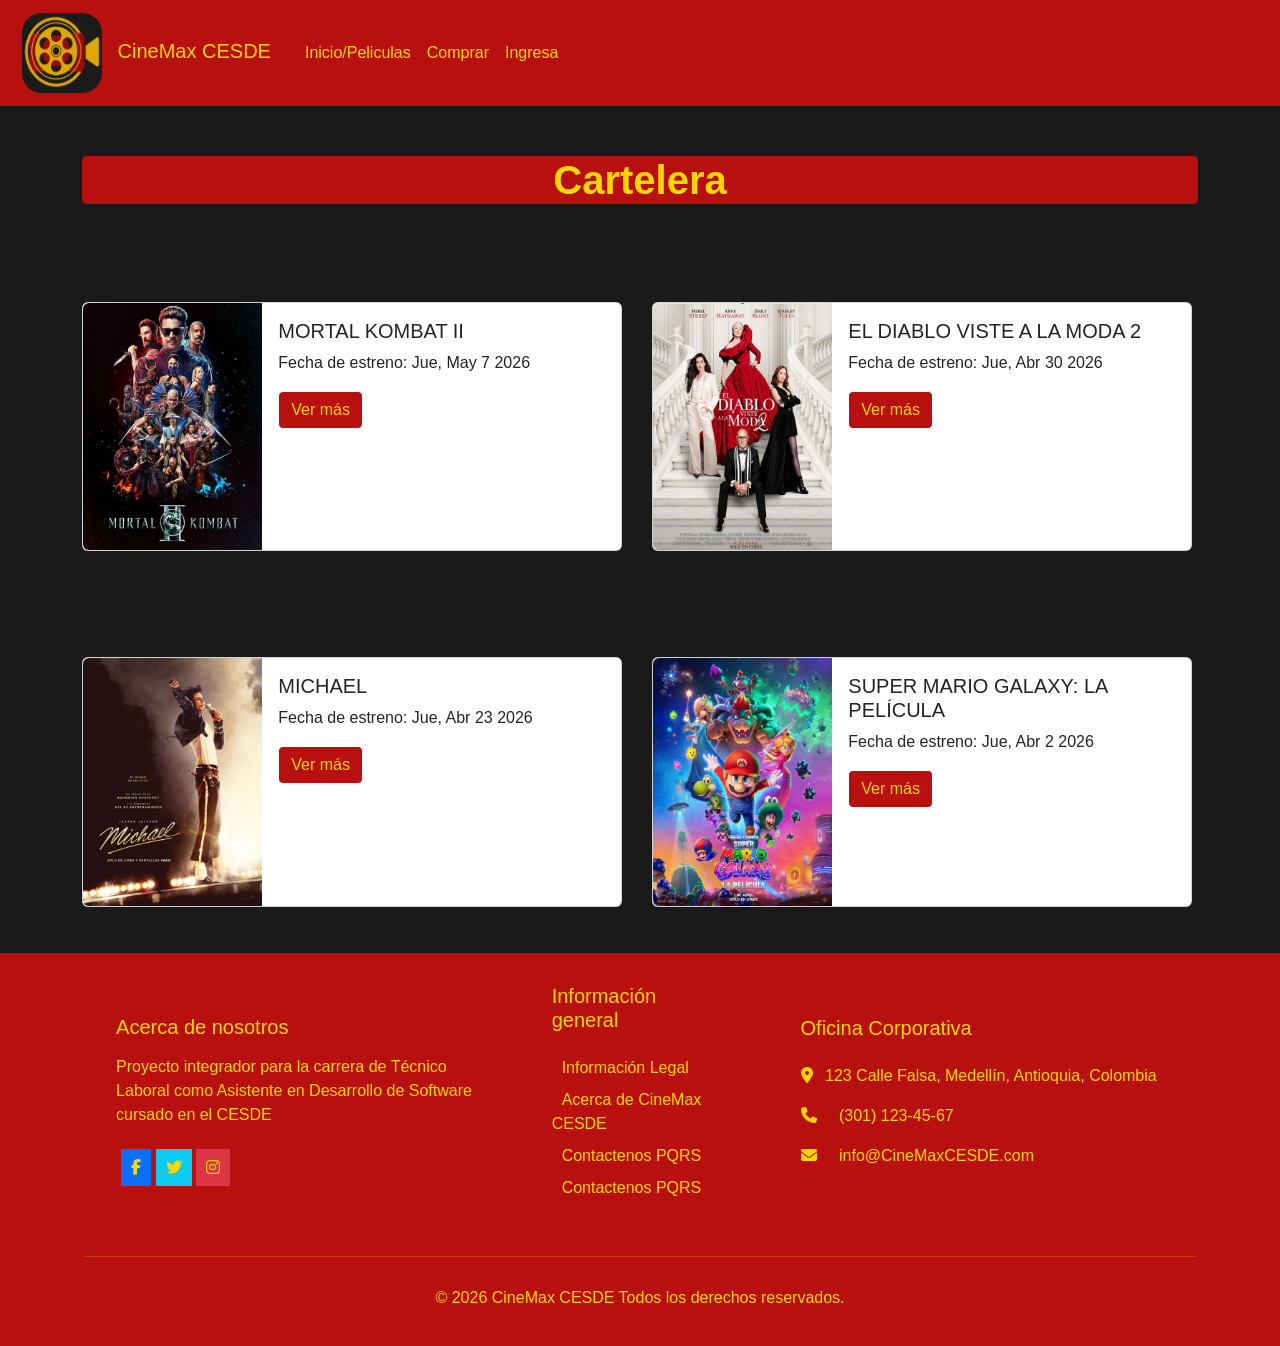
==== index.html @ 4f461a6c "agregado de arxhivos Se agregan los archivos para el funcionamiento de la página" ====
<!DOCTYPE html>
<html lang="en">

<head>
    <meta charset="UTF-8">
    <meta name="viewport" content="width=device-width, initial-scale=1.0">
    <link href="https://cdn.jsdelivr.net/npm/bootstrap@5.3.8/dist/css/bootstrap.min.css" rel="stylesheet"
        integrity="sha384-sRIl4kxILFvY47J16cr9ZwB07vP4J8+LH7qKQnuqkuIAvNWLzeN8tE5YBujZqJLB" crossorigin="anonymous">
    <link href="https://cdnjs.cloudflare.com/ajax/libs/font-awesome/6.4.2/css/all.min.css" rel="stylesheet">
    <link rel="stylesheet" href="./CSS/style.css">
    <title>CineMax CESDE</title>
</head>

<body>
    <header>
        <nav class="navbar navbar-expand-lg" style="background-color: #B80F0F;">
            <section class="container-fluid">
                <a class="navbar-brand" href="#" style="color: #FFD700;">
                    <img src="./img/logo1.png" alt="Bootstrap" width="30" height="24"
                        class="header_img">
                    CineMax CESDE
                </a>
                <button class="navbar-toggler" type="button" data-bs-toggle="collapse"
                    data-bs-target="#navbarNavAltMarkup" aria-controls="navbarNavAltMarkup" aria-expanded="false"
                    aria-label="Toggle navigation">
                    <span class="navbar-toggler-icon"></span>
                </button>
                <section class="collapse navbar-collapse" id="navbarNavAltMarkup">
                    <sectin class="navbar-nav">
                        <a class="nav-link font_color" aria-current="page"
                            href="./index.html">Inicio/Peliculas</a>
                        <a class="nav-link font_color" href="./purchaseForm.html">Comprar</a>
                        <a class="nav-link font_color" href="#">Ingresa</a>
                </section>
            </section>
            </section>
        </nav>
    </header>
    <main>
        <!-- Se genera el contenedor que contiene las demas etiquetas -->
        <section class="container">
            <!-- Se determina que ocupara un espacio de 12 columnas para el total del contenedor -->
            <section class="grid-box col-12 text-center container_cartelera">
                <h1 class="container_cartelera"><strong>Cartelera</strong></h1>
            </section>
            <section class="row">
                <section class="grid-box col-sm-12 col-md-3 col-lg-6 movie_card">
                    <section class="card mb-3" style="max-width: 540px;">
                        <!-- g-0 elimina todos los margenes/espacios en el sistema de cuadriculas -->
                        <section class="row g-0">
                            <section class="col-md-4">
                                <img src="./img/MortalKombat.jpg" class="img-fluid rounded-start"
                                    alt="Mortal Kombat II">
                            </section>
                            <section class="col-md-8">
                                <section class="card-body">
                                    <h5 class="card-title">MORTAL KOMBAT II</h5>
                                    <p>Fecha de estreno: Jue, May 7 2026</p>
                                    <a href="#" class="btn btn-primary allButton">Ver más</a>
                                </section>
                            </section>
                        </section>
                    </section>
                </section>
                <section class="grid-box col-sm-12 col-md-3 col-lg-6 movie_card">
                    <section class="card mb-3" style="max-width: 540px;">
                        <section class="row g-0">
                            <section class="col-md-4">
                                <img src="./img/elDiabloVisteAlaModa.jpg"
                                    class="img-fluid rounded-start" alt="Hary Potter">
                            </section>
                            <section class="col-md-8">
                                <section class="card-body">
                                    <h5 class="card-title">EL DIABLO VISTE A LA MODA 2</h5>
                                    <P>Fecha de estreno: Jue, Abr 30 2026</P>
                                    <a href="./movieDetails.html"
                                        class="btn btn-primary allButton">Ver más</a>
                                </section>
                            </section>
                        </section>
                    </section>
                </section>
                <section class="grid-box col-sm-12 col-md-3 col-lg-6 movie_card">
                    <section class="card mb-3" style="max-width: 540px;">
                        <section class="row g-0">
                            <section class="col-md-4">
                                <img src="./img/Michael.jpg" class="img-fluid rounded-start"
                                    alt="...">
                            </section>
                            <section class="col-md-8">
                                <section class="card-body">
                                    <h5 class="card-title">MICHAEL</h5>
                                    <p>Fecha de estreno: Jue, Abr 23 2026</p>
                                    <a href="#" class="btn btn-primary allButton">Ver más</a>
                                </section>
                            </section>
                        </section>
                    </section>
                </section>
                <section class="grid-box col-sm-12 col-md-3 col-lg-6 movie_card">
                    <section class="card mb-3" style="max-width: 540px;">
                        <section class="row g-0">
                            <section class="col-md-4">
                                <img src="./img/SuperMarioGalaxy.jpg" class="img-fluid rounded-start"
                                    alt="...">
                            </section>
                            <section class="col-md-8">
                                <section class="card-body">
                                    <h5 class="card-title">SUPER MARIO GALAXY: LA PELÍCULA</h5>
                                    <p>Fecha de estreno: Jue, Abr 2 2026</p>
                                    <a href="#" class="btn btn-primary allButton">Ver más</a>
                                </section>
                            </section>
                        </section>
                    </section>
                </section>
            </section>
        </section>
    </main>

    <!-- py-1 añade espacio vertical (relleno o padding) -->
    <footer class="py-3 footer_information" style="background-color: #B80F0F;">
        <section class="container">
            <section class="row g-4">
                <!-- Company Info -->
                <!-- El primero col-lg sirve para definir que el elemento ocupara x numero de las 12 columnas disponibles
                 para pantallas grandes (992px en adelante).
                 El segundo col-md sirve para definir que el elemento ocupara x numero de las 12 columnas disponibles
                 para pantallas medianas (computadoras de escritorio) -->
                <section class="col-lg-4 col-md-6">
                    <!-- la clase mb- sirve para agregar margen inferior (separación) -->
                    <h5 class="mb-3">Acerca de nosotros</h5>
                    <p class="mb-4">Proyecto integrador para la carrera de Técnico Laboral como Asistente en
                        Desarrollo de Software cursado en el CESDE</p>
                    <section class="social-links">
                        <a href="#" class="social-icon bg-primary"><i class="fab fa-facebook-f"></i></a>
                        <a href="#" class="social-icon bg-info"><i class="fab fa-twitter"></i></a>
                        <a href="#" class="social-icon bg-danger"><i class="fab fa-instagram"></i></a>
                    </section>
                </section>

                <!-- Quick Links -->
                <section class="col-lg-2 col-md-6">
                    <h5 class="mb-4">Información general</h5>
                    <ul class="list-unstyled">
                        <li class="mb-2"><a href="#" class="footer-link">Información Legal</a></li>
                        <li class="mb-2"><a href="#" class="footer-link">Acerca de CineMax CESDE</a></li>
                        <li class="mb-2"><a href="#" class="footer-link">Contactenos PQRS</a></li>
                        <li class="mb-2"><a href="#" class="footer-link">Contactenos PQRS</a></li>
                    </ul>
                </section>
                <!-- Contact Info -->
                <section class="col-lg-4 col-md-6">
                    <h5 class="mb-4">Oficina Corporativa</h5>
                    <ul class="list-unstyled">
                        <li class="mb-3">
                            <i class="fas fa-map-marker-alt me-2"></i>
                            123 Calle Falsa, Medellín, Antioquia, Colombia
                        </li>
                        <li class="mb-3">
                            <i class="fas fa-phone me-2"></i>
                            <a href="tel:+1234567890" class="footer-link"> (301) 123-45-67</a>
                        </li>
                        <li class="mb-3">
                            <i class="fas fa-envelope me-2"></i>
                            <a href="mailto:contact@example.com" class="footer-link"> info@CineMaxCESDE.com</a>
                        </li>
                    </ul>
                </section>
            </section>

            <!-- mt- añade margen superior al elemento -->
            <section class="row mt-1">
                <section class="col-12">
                    <!-- Genera la linea visible que separa los links de la declaración de derechos -->
                    <hr class="mb-4">
                    <section class="text-center">
                        <p class="mb-0">&copy; 2026 CineMax CESDE Todos los derechos reservados.</p>
                    </section>
                </section>
            </section>
        </section>
    </footer>
    <script src="https://cdn.jsdelivr.net/npm/bootstrap@5.3.8/dist/js/bootstrap.bundle.min.js"
        integrity="sha384-FKyoEForCGlyvwx9Hj09JcYn3nv7wiPVlz7YYwJrWVcXK/BmnVDxM+D2scQbITxI"
        crossorigin="anonymous"></script>

</body>

</html>
---- CSS/style.css ----
/*ESTILOS GENERALES*/
body{
    font-family: sans-serif;
    background-color: #1a1a1a;
    color: #FFD700;
}

/*Se da estilo a todos los botones*/
.allButton{
    border-radius: 5px;
    background-color: #B80F0F;
    color: #FFD700;
        border: 1px solid white;

}

/*Se definir la clase para sobreescribir algunas de las propiedades por defecto de bootstrap*/
.font_color{
    color: #FFD700;
}

/*Efecto al poner el cursor sobre un link*/
.font_color:hover{
    color: #d1cfc3;
}

/*Efecto al poner el cursor sobre un boton*/
.allButton:hover{
    border: 1px solid #c6c6c6;
    box-shadow: 0 1px 1px #000001;
    color: #FFD700;
    background-color: #B80F0F;

    
}

/*Se da estilos a los imputs cuando esten siendo seleccionados*/
input[type="text"]:focus{
    outline: none;
    border: 1px solid #c6c6c6;
    box-shadow: 0 1px 1px #000001;
    background-color: #B80F0F;
    color: #FFD700;
}

/*Efecto que da al "pararse" sobre un cuadro de texto*/
input[type="text"]:focus::placeholder{
    color: #FFD700;
}

/*Efecto que da al pararse sobre un cuadro numerico*/
input[type="number"]:focus{
    outline: none;
    border: 1px solid #c6c6c6;
    box-shadow: 0 1px 1px #000001;
    background-color: #B80F0F;
    color: #FFD700;
}

input[type="date"]:focus{
    outline: none;
    border: 1px solid #c6c6c6;
    box-shadow: 0 1px 1px #000001;
    background-color: #B80F0F;
    color: #FFD700;
}

input[type="time"]:focus{
    outline: none;
    border: 1px solid #c6c6c6;
    box-shadow: 0 1px 1px #000001;
    background-color: #B80F0F;
    color: #FFD700;
}

.form-select:focus{
    outline: none;
    border: 1px solid #c6c6c6;
    box-shadow: 0 1px 1px #000001;
    background-color: #B80F0F;
    color: #FFD700;
}

/*Elimina la decoración por defecto de los links*/
a{
    text-decoration: none;
    color: #FFD700;
    margin: auto;
    padding: 10px;
}

/*Da efecto al poner el cursor sobre un link*/
a:hover{
    color: #d1cfc3;
}

li{
    list-style: none;
}

/*ESTILOS DEL HEADER*/

/*Le da tamaño al logo que va al lado del nombre*/
.header_img{
    width: 80px;
    height: 80px;
    margin-right: 10px;
    border-radius: 20px;
}

/*ESTILOS DEL MAIN*/

/*Le añade margen superior a las tarjetas de la cartelera*/
.movie_card{
    margin-top: 90px;
}

/*Hace que los elementos del formulatio de compra queden uno debajo del otro*/
.form_purchase{
    display: flex;
    flex-direction: column;
}

/*Da espacio al titlo de cartelera*/
.container_cartelera{
    margin-top: 50px;
    background-color: #B80F0F;
    border-radius: 5px;
}

/*formulario de compra*/

/*Añade margenes el formulario de compra*/
.purchase_form{
    margin: 100px;
}

/*Estilos del detalle de la pelicula*/

.movie-details{
    background-color: #B80F0F;
    border-radius: 10px;
    padding: 20px;
    margin-top:50px;
    margin-bottom: 50px;
}

/*Se le cambia el tamaño a la imagen de la pagina del detalle de la pelicula*/
.movie_poster img{
    width: 250px;
}

/*Ajustando el video para que sea reponsive*/
.movie-trailer{
    position: relative;
    width: 100%;
}

/*ESTILOS DEO FOOTER*/
.footer_information{
    display: flex;
    flex-direction: column;
    align-items: center;
    justify-content: center;
    background-color: #B80F0F;
    margin-top: 30px;
}

/*Permite organizar en fila los elementos del footer cuando se alcance 768px*/


.footer_information section{
    padding: 5px;
    margin: auto;
}

/*Establece un tamaño predeterminado para las imagenes de contacto*/
.footer_contact img{
    width: 24px;
    height: 24px;
}

/*Agrega efecto al poner el cursor encima de los iconos de contacto*/
.footer_contact a:hover{
    border: 1px solid #c6c6c6;
    box-shadow: 0 1px 1px #000001;
    border-radius: 100px;
}
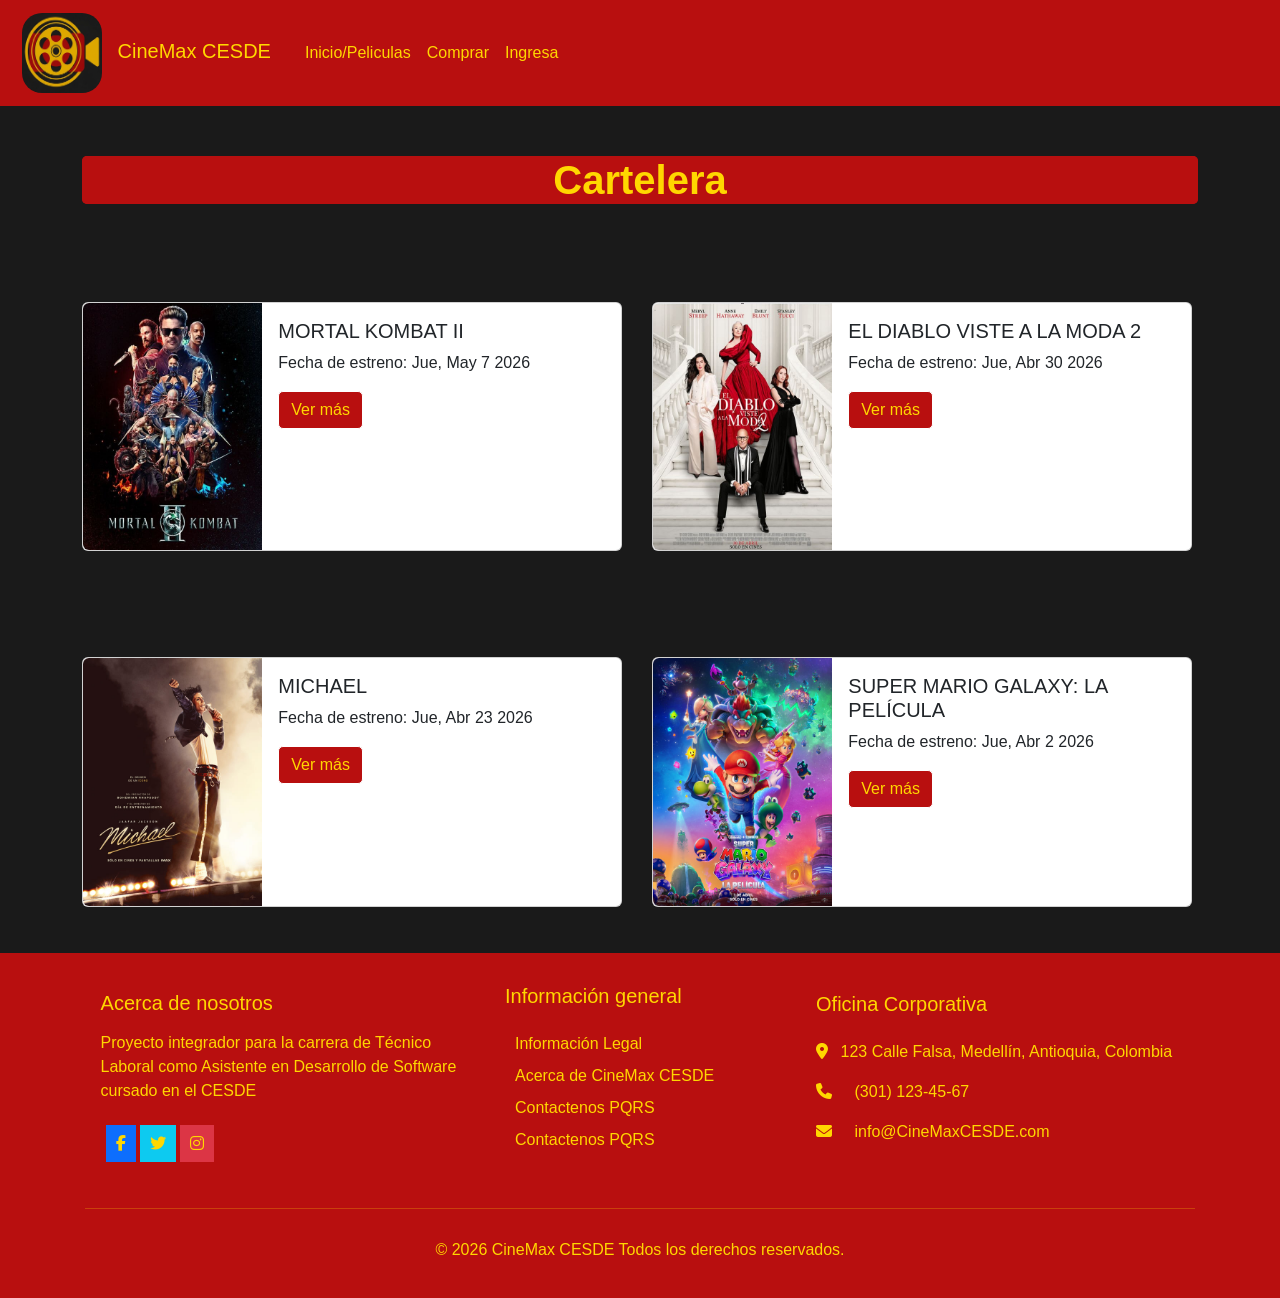
==== commit 3242b9f1: "Fix HTML encoding issues in index.html Se modifica en el footer la clase de la columna información g" ====
--- a/index.html
+++ b/index.html
@@ -140,7 +140,7 @@
                 </section>
 
                 <!-- Quick Links -->
-                <section class="col-lg-2 col-md-6">
+                <section class="col-lg-3 col-md-6">
                     <h5 class="mb-4">Información general</h5>
                     <ul class="list-unstyled">
                         <li class="mb-2"><a href="#" class="footer-link">Información Legal</a></li>
@@ -187,4 +187,4 @@
 
 </body>
 
-</html>+</html>
